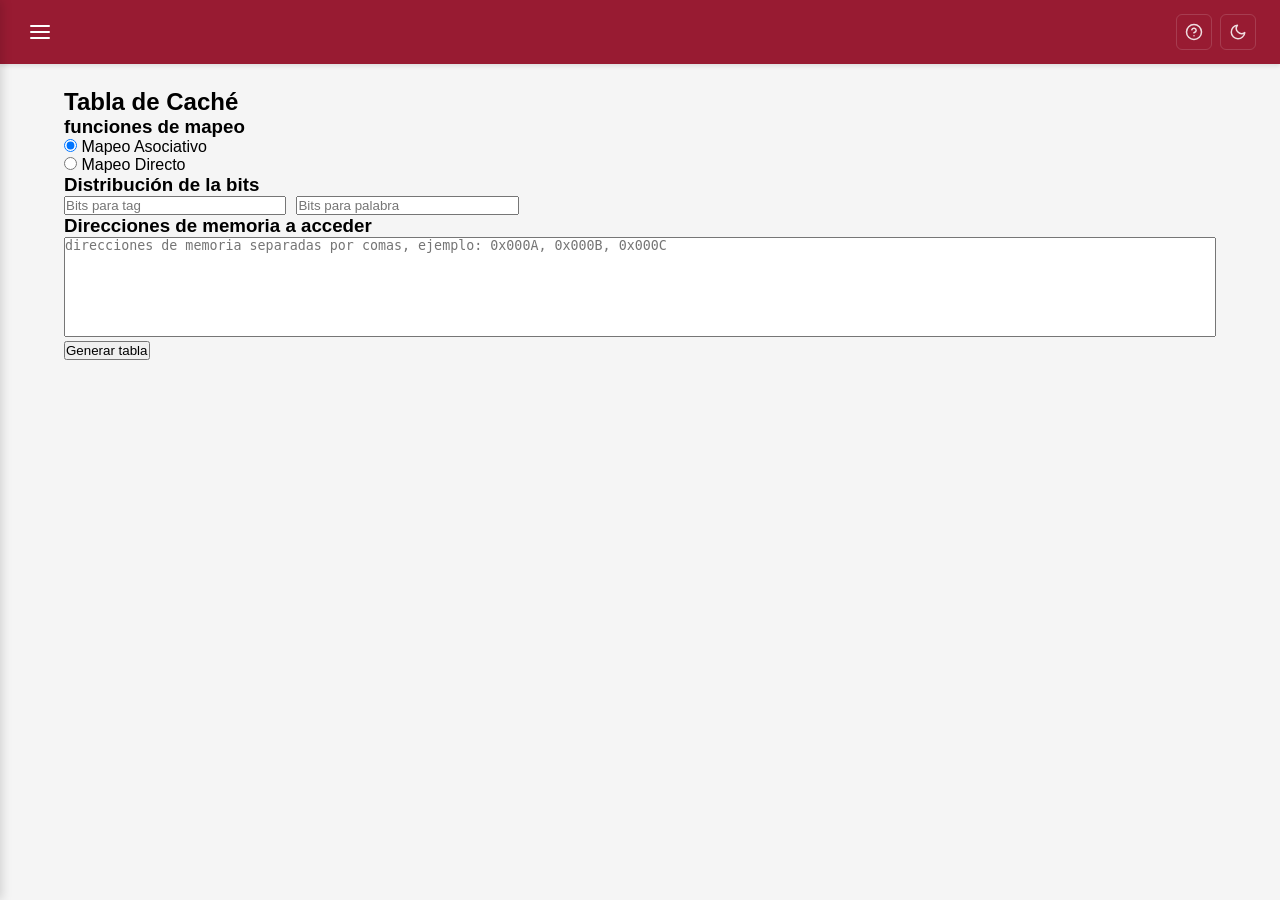
==== subPages/cache_t.html @ 1e20f5ec "added: cuadro de cache, missing:checks, aciertos/fallos, stylos" ====
<!DOCTYPE html>
<html lang="es">
<head>
    <meta charset="UTF-8">
    <meta name="viewport" content="width=device-width, initial-scale=1.0">
    <title>ORGA toolbox</title>
    <link rel="stylesheet" href="../styles/style.css">
    <link rel="stylesheet" href="../styles/style_loader.css">
</head>
<body>

    <!-- Header Principal -->
    <header class="main-header">
        <div class="header-left">
            <!-- Botón Navicon (Menú Hamburguesa) -->
            <button class="menu-button" id="menuToggle" aria-label="Abrir menú">
                <svg viewBox="0 0 24 24" fill="none" stroke="currentColor" stroke-width="2" stroke-linecap="round" stroke-linejoin="round">
                    <line x1="3" y1="12" x2="21" y2="12"></line>
                    <line x1="3" y1="6" x2="21" y2="6"></line>
                    <line x1="3" y1="18" x2="21" y2="18"></line>
                </svg>
            </button>
            <h1 class="header-title"></h1>
        </div>
        
        <div class="header-actions">
            <!-- Botón Ayuda -->
            <button class="icon-button" aria-label="Ayuda">
                <svg viewBox="0 0 24 24" fill="none" stroke="currentColor" stroke-width="2" stroke-linecap="round" stroke-linejoin="round">
                    <circle cx="12" cy="12" r="10"></circle>
                    <path d="M9.09 9a3 3 0 0 1 5.83 1c0 2-3 3-3 3"></path>
                    <line x1="12" y1="17" x2="12.01" y2="17"></line>
                </svg>
            </button>

            <!-- Botón Modo Nocturno (Alterna entre Luna y Sol) -->
            <button class="icon-button" id="themeToggle" aria-label="Cambiar modo de luz">
                <!-- Icono de Luna (se muestra en modo claro) -->
                <svg class="moon-icon" viewBox="0 0 24 24" fill="none" stroke="currentColor" stroke-width="2" stroke-linecap="round" stroke-linejoin="round">
                    <path d="M21 12.79A9 9 0 1 1 11.21 3 7 7 0 0 0 21 12.79z"></path>
                </svg>
                <!-- Icono de Sol (se muestra en modo oscuro) -->
                <svg class="sun-icon" viewBox="0 0 24 24" fill="none" stroke="currentColor" stroke-width="2" stroke-linecap="round" stroke-linejoin="round" style="display: none;">
                    <circle cx="12" cy="12" r="5"></circle>
                    <line x1="12" y1="1" x2="12" y2="3"></line>
                    <line x1="12" y1="21" x2="12" y2="23"></line>
                    <line x1="4.22" y1="4.22" x2="5.64" y2="5.64"></line>
                    <line x1="18.36" y1="18.36" x2="19.78" y2="19.78"></line>
                    <line x1="1" y1="12" x2="3" y2="12"></line>
                    <line x1="21" y1="12" x2="23" y2="12"></line>
                    <line x1="4.22" y1="19.78" x2="5.64" y2="18.36"></line>
                    <line x1="18.36" y1="5.64" x2="19.78" y2="4.22"></line>
                </svg>
            </button>
        </div>
    </header>

    <nav class="sidebar" id="sidebar">
        <div class="sidebar-header">
            <h3>Herramientas</h3>
            <button class="close-button" id="menuClose" aria-label="Cerrar menú">&times;</button>
        </div>
        <ul class="sidebar-menu">
            <li><a href="./subPages/cache_t.html">Inicio</a></li>
            <li><a href="#">Tabla de Ejecución</a></li>
            <li><a href="#">Exportar Datos</a></li>
            <li><a href="#">Importar Archivo</a></li>
            <li><a href="#">Configuración</a></li>
        </ul>
    </nav>

    <div class="sidebar-overlay" id="sidebarOverlay"></div>
    <!-- fin del header -->
    <main id="content-container">
         <section class="hero">
            <div class="hero-contenido">
                 <div class="container">
                    <h1>Tabla de Caché</h1>
                    <h3>funciones de mapeo</h3>
                    <div class="opciones-mapeo">   
                        <label>
                            <div>
                                <input id="0" type="radio" name="mapeo" value="asociativo" checked onclick="swap(1,0)">
                                <span>
                                    Mapeo Asociativo
                                </span>
                            </div>
                        </label>
                        
                        <label>
                            <div>
                                <input id="1" type="radio" name="mapeo" value="directo" onclick="swap(0,1)">
                                <span>
                                    Mapeo Directo
                                </span>
                            </div>
                        </label>
                    </div>
                    <h3>Distribución de la bits</h3>
                        <div id="campos-texto" style="display: grid; grid-template-columns: repeat(auto-fill, minmax(200px, 1fr)); gap: 10px;">
                            <input id="bit-tag" type="text" class="campo-texto" placeholder="Bits para tag">
                            <input id="bit-linea" type="text" class="campo-texto" placeholder="Bits para linea" style="display: none">
                            <input id="bit-palabra" type="text" class="campo-texto" placeholder="Bits para palabra">

                        </div>
                    <h3>Direcciones de memoria a acceder</h3>
                    <div>
                        <textarea id="dir_mem" type="text" class="campo-texto" name="direcciones-memoria"
                            rows="5" 
                            cols="40" 
                            placeholder="direcciones de memoria separadas por comas, ejemplo: 0x000A, 0x000B, 0x000C"
                            style="width: 100%; height: 100px; resize: none;"></textarea>
                    </div>
                    <div class="zona-calcular">
                        <button
                            id="button"
                            class="boton-calcular"
                            onclick="generarTabla()">
                            Generar tabla
                        </button>
                    </div>

                    <div id="t_res" class="resultado" style="display: none;">
                        <table id="tabla" class="tabla">
                            <thead id="cabecera">
                                <tr>
                                    
                                </tr>
                            </thead>
                            <tbody id="tabla-body">
                                <!-- Las filas de la tabla se generarán dinámicamente aquí -->
                            </tbody>
                        </table>
                    </div>
                </div>
            </div>
        </section>
    </main>

    <script src="../scripts/sidemenu.js"></script>
    <script src="../scripts/mode.js"></script>
    <script src="../scripts/cache_t.js"></script>
</body>
</html>
---- styles/style.css ----
* {
    margin: 0;
    padding: 0;
    box-sizing: border-box;
}

body {
    font-family: -apple-system, BlinkMacSystemFont, "Segoe UI", Roboto, sans-serif;
    background-color: #f5f5f5;
    overflow-x: hidden;
}

/* Contenedor principal del Header */
.main-header {
    display: flex;
    justify-content: space-between;
    align-items: center;
    background-color: #981b32; /* Rojo institucional */
    padding: 16px 24px;
    height: 64px;
    box-shadow: 0 2px 4px rgba(0, 0, 0, 0.1);
}

/* Sección izquierda: Menú + Título */
.header-left {
    display: flex;
    align-items: center;
    gap: 16px;
}

/* Título */
.header-title {
    color: #ffffff;
    font-size: 20px;
    font-weight: 700;
    letter-spacing: -0.3px;
}

/* Botón del Navicon (Menú) */
.menu-button {
    background: transparent;
    border: none;
    color: #ffffff;
    cursor: pointer;
    display: flex;
    align-items: center;
    justify-content: center;
    padding: 4px;
    transition: opacity 0.2s;
}

.menu-button:hover {
    opacity: 0.8;
}

.menu-button svg {
    width: 24px;
    height: 24px;
}

/* Grupo de botones a la derecha */
.header-actions {
    display: flex;
    gap: 8px;
}

/* Botones de acción individuales */
.icon-button {
    display: flex;
    align-items: center;
    justify-content: center;
    width: 36px;
    height: 36px;
    background-color: transparent;
    border: 1px solid rgba(255, 255, 255, 0.15);
    border-radius: 6px;
    color: rgba(255, 255, 255, 0.85);
    cursor: pointer;
    transition: all 0.2s ease;
}

.icon-button:hover {
    background-color: rgba(255, 255, 255, 0.1);
    color: #ffffff;
    border-color: rgba(255, 255, 255, 0.3);
}

.icon-button svg {
    width: 18px;
    height: 18px;
}

/* --- Estilos del Menú Lateral Colapsable --- */
.sidebar {
    position: fixed;
    top: 0;
    left: -280px; /* Escondido por defecto a la izquierda */
    width: 280px;
    height: 100%;
    background-color: #b9b2b2;
    box-shadow: 2px 0 10px rgba(0, 0, 0, 0.15);
    z-index: 1000;
    transition: left 0.3s ease;
    display: flex;
    flex-direction: column;
}

/* Cuando el menú está activo/abierto */
.sidebar.active {
    left: 0;
}

.sidebar-header {
    display: flex;
    justify-content: space-between;
    align-items: center;
    padding: 20px;
    border-bottom: 1px solid #eeeeee;
    background-color: #981b32;
}

.sidebar-header h3 {
    color: #ffffff;
    font-size: 18px;
}

.close-button {
    background: transparent;
    border: none;
    font-size: 28px;
    color: #888;
    cursor: pointer;
    line-height: 1;
}

.close-button:hover {
    color: #333;
}

/* Lista de navegación */
.sidebar-menu {
    list-style: none;
    padding: 10px 0;
}

.sidebar-menu li a {
    display: block;
    padding: 14px 20px;
    color: #444444;
    text-decoration: none;
    font-size: 16px;
    transition: background-color 0.2s;
}

.sidebar-menu li a:hover {
    background-color: #f1f3f5;
    color: #981b32;
}

/* Fondo opaco (Overlay) */
.sidebar-overlay {
    position: fixed;
    top: 0;
    left: 0;
    width: 100%;
    height: 100%;
    background-color: rgba(0, 0, 0, 0.4);
    z-index: 999;
    display: none;
    opacity: 0;
    transition: opacity 0.3s ease;
}

.sidebar-overlay.active {
    display: block;
    opacity: 1;
}

/* --- Variables y Estilos para Modo Oscuro --- */
body.dark-mode {
    background-color: #121212; /* Fondo general oscuro */
    color: #e0e0e0;
}

/* Cambios en el Header durante el modo oscuro */
body.dark-mode .main-header {
    background-color: #5f1020; /* Un rojo más apagado/oscuro para no lastimar la vista */
    border-top-color: #1a1a1a;
}

/* Cambios en el Menú Lateral durante el modo oscuro */
body.dark-mode .sidebar {
    background-color: #1e1e1e;
    box-shadow: 2px 0 10px rgba(0, 0, 0, 0.5);
}

body.dark-mode .sidebar-header {
    background-color: #252525;
    border-bottom-color: #333333;
}

body.dark-mode .sidebar-header h3,
body.dark-mode .close-button {
    color: #e0e0e0;
}

body.dark-mode .sidebar-menu li a {
    color: #cccccc;
}

body.dark-mode .sidebar-menu li a:hover {
    background-color: #2d2d2d;
    color: #ff4a6b; /* Resaltado más brillante en la oscuridad */
}
---- styles/style_loader.css ----
#content-container {
    padding: 24px;
    max-width: 1200px;
    margin: 0 auto;
    transition: opacity 0.3s ease;
}

.loader {
    text-align: center;
    color: #888888;
    font-size: 16px;
    margin-top: 40px;
}

.error-msg {
    color: #d32f2f;
    text-align: center;
    font-weight: 500;
}
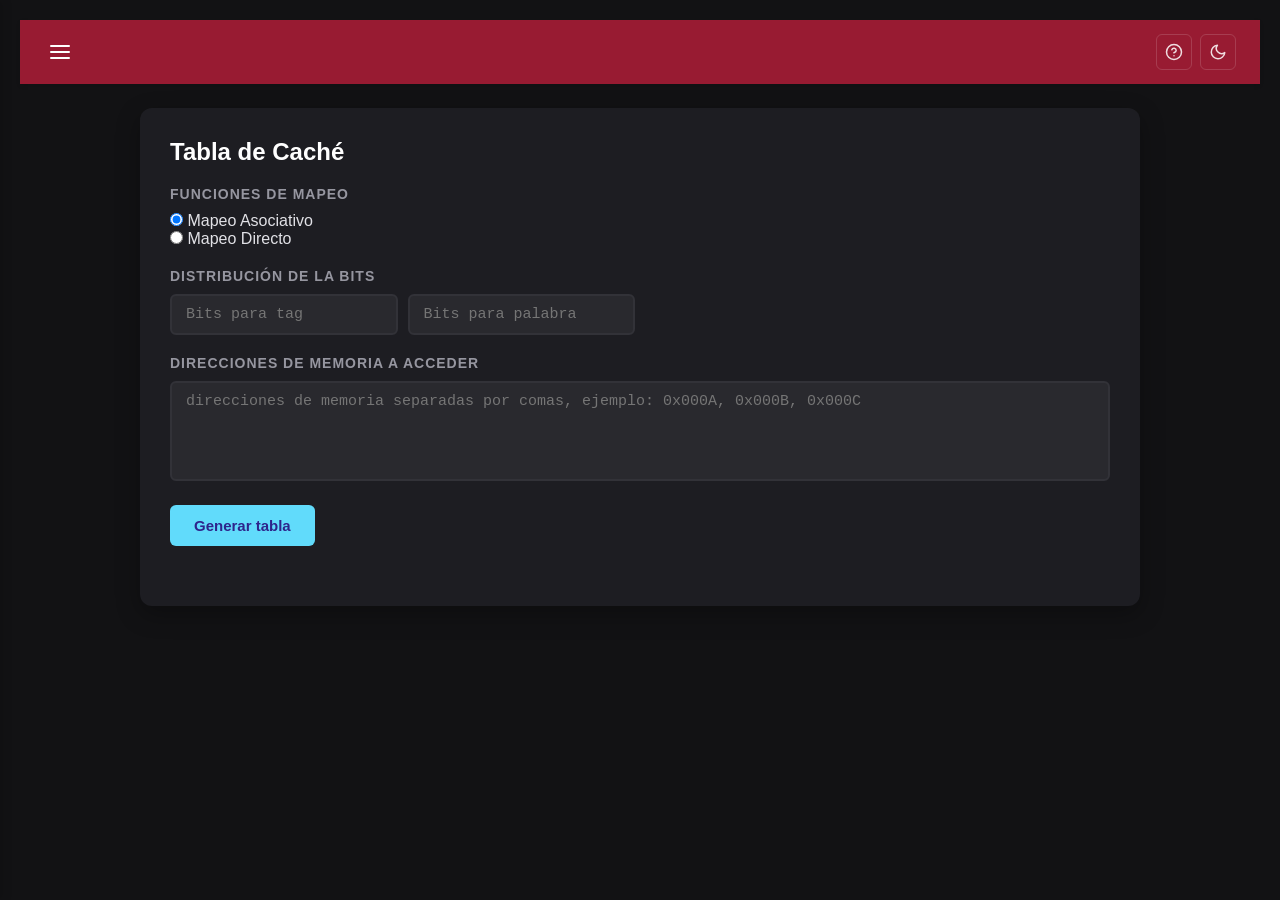
==== commit c3e49ad1: "added: stylos para la tabla de cache de aciertos y fallos" ====
--- a/subPages/cache_t.html
+++ b/subPages/cache_t.html
@@ -6,6 +6,7 @@
     <title>ORGA toolbox</title>
     <link rel="stylesheet" href="../styles/style.css">
     <link rel="stylesheet" href="../styles/style_loader.css">
+    <link rel="stylesheet" href="../styles/style_cache_t.css">
 </head>
 <body>
 
@@ -114,16 +115,16 @@
                     <div class="zona-calcular">
                         <button
                             id="button"
-                            class="boton-calcular"
+                            class="generate-btn "
                             onclick="generarTabla()">
                             Generar tabla
                         </button>
                     </div>
 
                     <div id="t_res" class="resultado" style="display: none;">
-                        <table id="tabla" class="tabla">
-                            <thead id="cabecera">
-                                <tr>
+                        <table id="tabla" class="cache-table">
+                            <thead id="cabecera" class="cache-table">
+                                <tr id="tr" class="cache-table">
                                     
                                 </tr>
                             </thead>
--- a/styles/style_cache_t.css
+++ b/styles/style_cache_t.css
@@ -0,0 +1,129 @@
+/* 1. Configuración General y Tipografía */
+body {
+    background-color: #121214;
+    color: #e1e1e6;
+    font-family: 'Segoe UI', Tahoma, Geneva, Verdana, sans-serif;
+    margin: 0;
+    padding: 20px;
+}
+
+/* Contenedor principal */
+.container {
+    max-width: 1000px;
+    margin: 0 auto;
+    background: #1d1d22;
+    padding: 30px;
+    border-radius: 12px;
+    box-shadow: 0 8px 24px rgba(0, 0, 0, 0.3);
+}
+
+/* 2. Títulos y Secciones */
+h1 {
+    color: #ffffff;
+    font-size: 24px;
+    margin-bottom: 5px;
+    font-weight: 600;
+}
+
+h3 {
+    color: #9696a0;
+    font-size: 14px;
+    text-transform: uppercase;
+    letter-spacing: 1px;
+    margin-top: 20px;
+    margin-bottom: 10px;
+}
+
+/* Opciones de Mapeo (Radio Buttons) */
+.mapping-options {
+    display: flex;
+    gap: 15px;
+    margin-bottom: 20px;
+}
+
+.mapping-options label {
+    cursor: pointer;
+    display: flex;
+    align-items: center;
+    gap: 8px;
+    font-size: 15px;
+}
+
+/* 3. Campos de Entrada (Inputs) */
+.bit-distribution {
+    display: flex;
+    gap: 15px;
+    margin-bottom: 20px;
+}
+
+input[type="text"], input[type="number"], textarea {
+    background-color: #29292e;
+    border: 2px solid #323238;
+    border-radius: 6px;
+    color: #ffffff;
+    padding: 10px 14px;
+    font-size: 15px;
+    font-family: 'Courier New', Courier, monospace; /* Ideal para datos binarios/hex */
+    transition: border-color 0.2s, box-shadow 0.2s;
+}
+
+input:focus, textarea:focus {
+    outline: none;
+    border-color: #8257e5; /* Color morado tecnológico de acento */
+    box-shadow: 0 0 0 2px rgba(130, 87, 229, 0.2);
+}
+
+/* Textarea específico para las direcciones */
+textarea.memory-addresses {
+    width: 100%;
+    height: 80px;
+    resize: vertical;
+    margin-bottom: 20px;
+    box-sizing: border-box;
+}
+
+/* 4. Botón de Acción */
+.generate-btn {
+    background-color: #61DBFB;
+    color: #2e248b;
+    border: none;
+    padding: 12px 24px;
+    font-size: 15px;
+    font-weight: bold;
+    border-radius: 6px;
+    cursor: pointer;
+    transition: background-color 0.2s, transform 0.1s;
+    display: block;
+    margin-top: 20px;
+    margin-bottom: 30px;
+}
+
+.generate-btn:hover {
+    background-color: #9466ff;
+}
+
+.generate-btn:active {
+    transform: scale(0.98);
+}
+
+/* 5. Tabla de Resultados Modernizada */
+table.cache-table {
+    width: 100%;
+    border-collapse: collapse;
+    margin-top: 15px;
+    font-family: 'Courier New', Courier, monospace;
+    font-size: 14px;
+}
+
+table.cache-table th, table.cache-table td {
+    padding: 12px 16px;
+    text-align: left;
+}
+
+table.cache-table tr {
+    border-bottom: 1px solid #29292e;
+}
+
+table.cache-table tr:hover {
+    background-color: rgba(255, 255, 255, 0.02);
+}
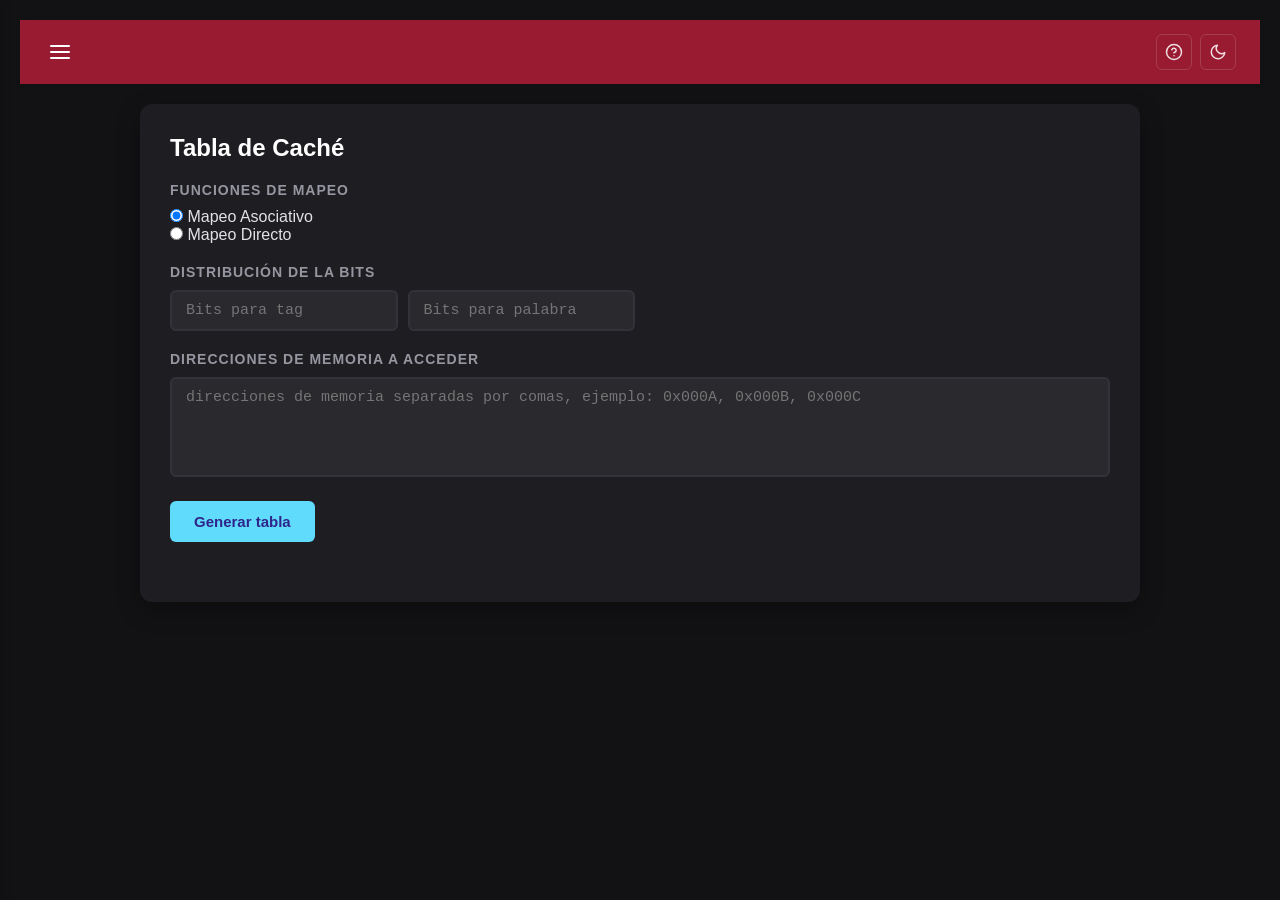
==== commit 5ef36ef9: "added: calc de cache(diagrama)" ====
--- a/subPages/cache_t.html
+++ b/subPages/cache_t.html
@@ -62,11 +62,11 @@
             <button class="close-button" id="menuClose" aria-label="Cerrar menú">&times;</button>
         </div>
         <ul class="sidebar-menu">
-            <li><a href="./subPages/cache_t.html">Inicio</a></li>
+            <li><a href="../index.html">Calculadora de Cache</a></li>
+            <li><a href="./subPages/cache_t.html">Tabla de aciertos y fallos</a></li>
             <li><a href="#">Tabla de Ejecución</a></li>
-            <li><a href="#">Exportar Datos</a></li>
-            <li><a href="#">Importar Archivo</a></li>
-            <li><a href="#">Configuración</a></li>
+            <li><a href="#">Seguimiento de pila</a></li>
+            <li><a href="#">Sistemas de numeracion</a></li>
         </ul>
     </nav>
 
--- a/styles/style_cache_t.css
+++ b/styles/style_cache_t.css
@@ -11,6 +11,7 @@
 .container {
     max-width: 1000px;
     margin: 0 auto;
+    margin-top: 20px;
     background: #1d1d22;
     padding: 30px;
     border-radius: 12px;
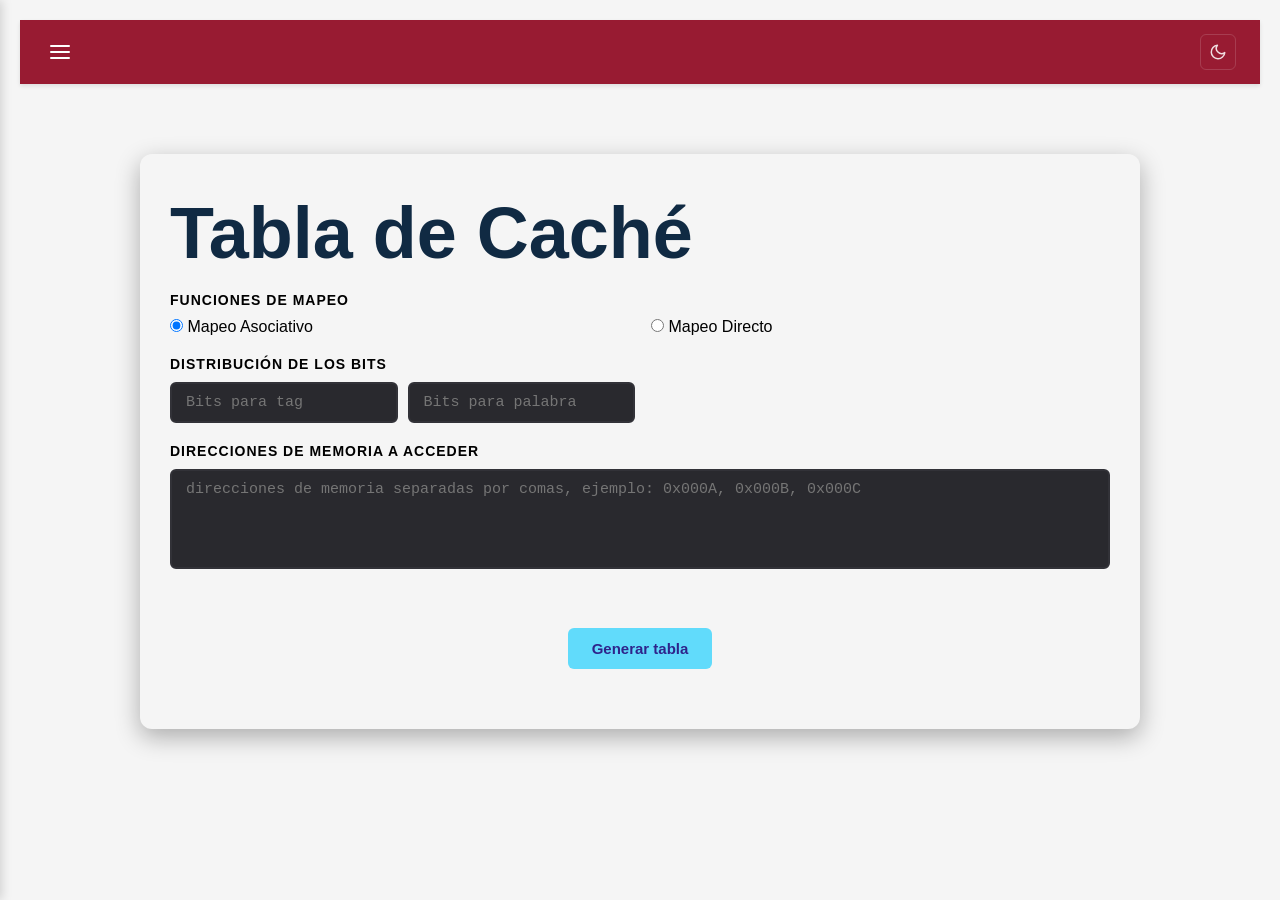
==== commit 1bd8df80: "added:styles, calculate cache distribution" ====
--- a/subPages/cache_t.html
+++ b/subPages/cache_t.html
@@ -21,19 +21,9 @@
                     <line x1="3" y1="18" x2="21" y2="18"></line>
                 </svg>
             </button>
-            <h1 class="header-title"></h1>
         </div>
         
         <div class="header-actions">
-            <!-- Botón Ayuda -->
-            <button class="icon-button" aria-label="Ayuda">
-                <svg viewBox="0 0 24 24" fill="none" stroke="currentColor" stroke-width="2" stroke-linecap="round" stroke-linejoin="round">
-                    <circle cx="12" cy="12" r="10"></circle>
-                    <path d="M9.09 9a3 3 0 0 1 5.83 1c0 2-3 3-3 3"></path>
-                    <line x1="12" y1="17" x2="12.01" y2="17"></line>
-                </svg>
-            </button>
-
             <!-- Botón Modo Nocturno (Alterna entre Luna y Sol) -->
             <button class="icon-button" id="themeToggle" aria-label="Cambiar modo de luz">
                 <!-- Icono de Luna (se muestra en modo claro) -->
@@ -97,7 +87,7 @@
                             </div>
                         </label>
                     </div>
-                    <h3>Distribución de la bits</h3>
+                    <h3>Distribución de los bits</h3>
                         <div id="campos-texto" style="display: grid; grid-template-columns: repeat(auto-fill, minmax(200px, 1fr)); gap: 10px;">
                             <input id="bit-tag" type="text" class="campo-texto" placeholder="Bits para tag">
                             <input id="bit-linea" type="text" class="campo-texto" placeholder="Bits para linea" style="display: none">
--- a/styles/style.css
+++ b/styles/style.css
@@ -212,3 +212,26 @@
     background-color: #2d2d2d;
     color: #ff4a6b; /* Resaltado más brillante en la oscuridad */
 }
+
+.generate-btn {
+    background-color: #61DBFB;
+    color: #2e248b;
+    border: none;
+    padding: 12px 24px;
+    font-size: 15px;
+    font-weight: bold;
+    border-radius: 6px;
+    cursor: pointer;
+    transition: background-color 0.2s, transform 0.1s;
+    display: block;
+    margin-top: 20px;
+    margin-bottom: 30px;
+}
+
+.generate-btn:hover {
+    background-color: #9466ff;
+}
+
+.generate-btn:active {
+    transform: scale(0.98);
+}
--- a/styles/style_loader.css
+++ b/styles/style_loader.css
@@ -0,0 +1,771 @@
+body {
+    font-family: 'Segoe UI', Tahoma, Geneva, Verdana, sans-serif;
+    margin: 0;
+    padding: 20px;
+}
+
+/* Contenedor principal */
+.container {
+    max-width: 1000px;
+    margin: 0 auto;
+    margin-top: 20px;
+    padding: 30px;
+    border-radius: 12px;
+    box-shadow: 0 8px 24px rgba(0, 0, 0, 0.3);
+}
+
+/* 2. Títulos y Secciones */
+h1 {
+    font-size: 24px;
+    margin-bottom: 5px;
+    font-weight: 600;
+}
+
+h3 {
+    font-size: 14px;
+    text-transform: uppercase;
+    letter-spacing: 1px;
+    margin-top: 20px;
+    margin-bottom: 10px;
+}
+
+.memP {
+  width: 200px;
+  height: 400px;
+  background-color: rgba(6, 5, 5, 0.259);
+  margin-top: 20px;
+  margin-bottom: 20px;
+  border-color: black;
+  border-width: 3px;
+  background: linear-gradient(to bottom right, 
+    transparent 50%, 
+    rgba(6, 5, 5, 0.259), 
+    rgba(6, 5, 5, 0.259), 
+    transparent 51%
+  );
+}
+
+.memC {
+    width: 400px;
+    height: 200px;
+    background-color: rgba(165, 42, 42, 0.259);
+    margin-top: 20px;
+    margin-bottom: 20px;
+}
+
+.leftB {
+    width: 20px;
+    margin-top: 20px;
+    margin-bottom: 20px;
+    margin-right: 10px;
+    height: 400px;
+    border-top-left-radius: 20px;
+    border-bottom-left-radius: 20px;
+    background-color:coral
+}
+
+.bloq {
+    margin-top: 20px;
+    margin-bottom: 20px;
+    margin-left: 10px;
+    width: 20px;
+    border-top-right-radius: 20px;
+    border-bottom-right-radius: 20px;
+    background-color: aqua;
+    height: 150px;
+}
+
+.lines {
+    margin-top: 20px;
+    margin-bottom: 20px;
+    margin-left: 10px;
+    width: 20px;
+    border-top-right-radius: 20px;
+    border-bottom-right-radius: 20px;
+    background-color: aqua;
+    height: 200px;
+}
+
+.cellCap {
+    margin-top: 0px;
+    margin-bottom: 20px;
+    margin-left: 28px;
+    width: 200px;
+    border-bottom-left-radius: 20px;
+    border-bottom-right-radius: 20px;
+    background-color: aqua;
+    height: 20px;
+}
+
+.lineCap {
+    margin-top: 0px;
+    margin-bottom: 20px;
+    margin-left: 0px;
+    width: 400px;
+    border-bottom-left-radius: 20px;
+    border-bottom-right-radius: 20px;
+    background-color: aqua;
+    height: 20px;
+}
+.cacheContainer {
+    display: block;
+    margin-top: 120px;
+    margin-left: 30px;
+}
+
+.hero-contenido {
+    width: min(1000px, 92%);
+    margin: auto;
+}
+
+.etiqueta, .seccion-titulo > span, .resultado-titulo span {
+    display: inline-block;
+
+    color: #2563eb;
+    font-size:0.78rem;
+    font-weight: 800;
+    letter-spacing: 1.5px;
+}
+
+.hero h1 {
+    max-width: 800px;
+    margin-top: 12px;
+    color:#102a43;
+    font-size: clamp(2.4rem, 6vw, 4.5rem);
+    line-height: 1.05;
+}
+
+.hero p {
+    max-width: 650px;
+    margin-top: 22px;
+    color: #52677d;
+    font-size: 1.1rem;
+}
+
+.seccion {
+    width: min(1100px, 92%);
+    margin: auto;
+    padding: 75px 0;
+}
+
+.seccion-titulo {
+    text-align: center;
+    margin-bottom: 38px;
+}
+
+.seccion-titulo h2 {
+    color:#102a43;
+    font-size: clamp(1.7rem, 4vw, 2.4rem);
+    margin-top: 6px;
+}
+
+.seccion-titulo p {
+    max-width: 650px;
+    margin: 10px auto 0;
+    color: #627d98;
+}
+
+.datos-titulo {
+    margin-top: 75px;
+}
+
+.opciones-mapeo {
+    display: grid;
+    grid-template-columns: repeat(2, 1fr);
+    gap: 22px;
+}
+
+.opcion-mapeo {
+    position: relative;
+    display: block;
+    cursor: pointer;
+}
+
+.opcion-mapeo input {
+    position: absolute;
+    opacity: 0;
+}
+
+.opcion-contenido {
+    min-height: 190px;
+    padding: 30px;
+    background: #ffffff;
+    border: 2px solid #d8e3ee;
+    border-radius: 20px;
+
+    display: flex;
+    align-items: flex-start;
+    gap: 22px;
+    box-shadow: 0 8px 25px rgba(16, 42, 67, 0.06);
+
+    transition: 
+        transform 0.25s ease,
+        border-color 0.25s ease,
+        box-shadow 0.25s ease;
+}
+
+.opcion-contenido:hover {
+    transform: translateY(-4px);
+    box-shadow: 0 14px 35px rgba(16, 42, 67, 0.1);
+}
+
+.opcion-mapeo input:checked + .opcion-contenido {
+    border-color: #2563eb;
+    background:
+        linear-gradient(
+            135deg,
+            #ffffff,
+            #eef7ff
+        );
+    box-shadow: 0 12px 35px rgba(37, 99, 235, 0.14);
+}
+
+.icono-mapeo {
+    min-width: 58px;
+    height: 58px;
+    display: flex;
+    align-items: center;
+    justify-content: center;
+    border-radius: 16px;
+    background: #e8f4ff;
+    color: #2563eb;
+    font-size: 1.8rem;
+    font-weight: 700;
+}
+
+.opcion-contenido h3 {
+    color: #102a43;
+    font-size: 1.25rem;
+    margin-bottom: 8px;
+}
+
+.opcion-contenido p {
+    color: #627d98;
+}
+
+.contenedor-memorias {
+    display: grid;
+    grid-template-columns: repeat(2, 1fr);
+    gap: 25px;
+}
+
+.tarjeta-memoria {
+    background: #ffffff;
+    border: 1px solid #d8e3ee;
+    border-radius: 20px;
+    padding: 30px;
+
+    box-shadow: 0 8px 25px rgba(16, 42, 67, 0.06);
+}
+
+.titulo-memoria {
+    display: flex;
+    align-items: center;
+    gap: 15px;
+    margin-bottom: 28px;
+}
+
+.titulo-memoria h3 {
+    color: #102a43;
+    font-size: 1.25rem;
+}
+
+.titulo-memoria p {
+    color: #829ab1;
+    font-size: 0.85rem;
+}
+
+.icono-memoria {
+    width: 48px;
+    height: 48px;
+    display: flex;
+    align-items: center;
+    justify-content: center;
+    border-radius: 14px;
+    background: #eaf2ff;
+    color: #2563eb;
+    font-size: 1.2rem;
+    font-weight: 800;
+}
+
+.icono-memoria.cache {
+    background: #e6f9ff;
+    color: #0891b2;
+}
+
+.campos {
+    display: flex;
+    flex-direction: column;
+    gap: 20px;
+}
+
+.campo {
+    display: flex;
+    flex-direction: column;
+    gap: 7px;
+}
+
+.campo label {
+    color: #334e68;
+    font-size: 0.9rem;
+    font-weight: 700;
+}
+
+.campo input, .campo select {
+    width: 100%;
+    height: 46px;
+    border: 1px solid #cbd8e5;
+    border-radius: 10px;
+    background: #fbfdff;
+    color: #172b4d;
+    padding: 0 13px;
+    outline: none;
+    transition: 0.2s ease;
+}
+
+.campo input:focus, .campo select:focus {
+    border-color: #2563eb;
+    box-shadow: 0 0 0 3px rgb(37, 99, 235, 0.1);
+    background: #ffffff;
+}
+
+.campo-grupo {
+    display: grid;
+    grid-template-columns: 1fr 120px;
+    gap: 10px;
+}
+
+.zona-calcular {
+    display: flex;
+    justify-content: center;
+    margin-top: 35px;
+}
+
+.boton-calcular {
+    min-width: 210px;
+    border: none;
+    border-radius: 13px;
+    padding: 14px 22px;
+    background: linear-gradient(135deg, #2563eb, #38bdf8);
+    color: #ffffff;
+    font-size: 1rem;
+    font-weight: 700;
+    cursor: pointer;
+    display: flex;
+    align-items: center;
+    justify-content: center;
+    gap: 20px;
+    box-shadow: 0 10px 25px rgba(37, 99, 235, 0.25);
+    transition: 0.25s ease;
+}
+
+.boton-calcular:hover {
+    transform: translateY(-3px);
+    box-shadow: 0 15px 30px rgba(37, 99, 235, 0.3);
+}
+
+.boton-calcular .flecha {
+    font-size: 1.3rem;
+}
+
+.tarjeta-resultado {
+    width: min(900px, 92%);
+    margin: 10px auto 70px;
+    padding: 30px;
+    background: #ffffff;
+    border: 1px solid #cfe0ef;
+    border-radius: 20px;
+    box-shadow: 0 10px 30px rgba(16, 42, 67, 0.08);
+    display: none;
+}
+
+.tarjeta-resultado.activo {
+    display: block;
+}
+
+.resultado-titulo {
+    display: flex;
+    align-items: center;
+    gap: 15px;
+    padding-bottom: 20px;
+    border-bottom: 1px solid #e5edf5;
+}
+
+.resultado-icono {
+    width: 45px;
+    height: 45px;
+    display: flex;
+    align-items: center;
+    justify-content: center;
+    border-radius: 50%;
+    background: #dcfce7;
+    color: #16a34a;
+    font-weight: bold;
+    font-size: 1.3rem;
+}
+
+.resultado-titulo h2 {
+    color: #102a43;
+}
+
+.tarjeta-resultado ul {
+    padding: 20px 0 0 20px;
+    color: #486581;
+}
+
+.informacion {
+    padding-bottom: 100px;
+}
+
+.info-grid {
+    display: grid;
+    grid-template-columns: repeat(2, 1fr);
+    gap: 24px;
+}
+
+.info-card {
+    background: #ffffff;
+    border: 1px solid #dce7f2;
+    border-radius: 20px;
+    padding: 30px;
+    box-shadow: 0 8px 25px rgba(16, 42, 67, 0.05);
+}
+
+.info-icono {
+    width: 45px;
+    height: 45px;
+    display: flex;
+    align-items: center;
+    justify-content: center;
+    border-radius: 13px;
+    background: #eff6ff;
+    color: #2563eb;
+    margin-bottom: 18px;
+    font-size: 1.3rem;
+    font-weight: bold;
+}
+
+.info-card h3 {
+    color: #102a43;
+    margin-bottom: 8px;
+}
+
+.info-card p {
+    color: #627d98;
+}
+
+
+
+main {
+    max-width: 1200px;
+    margin: 0 auto;
+    padding: 50px 30px;
+}
+
+main h1 {
+    font-size: 2.2rem;
+}
+
+@media screen and (max-width: 800px) {
+    .header-contenido {
+        min-height: 65px;
+    }
+
+    .menu {
+        display: none;
+        position: absolute;
+        top: 65px;
+        left: 0;
+        right: 0;
+
+        background: #ffffff;
+
+        flex-direction: column;
+        border-bottom: 1px solid #dce7f2;
+        box-shadow: 0 10px 20px rgba(16, 42, 67, 0.08);
+
+        padding: 15px;
+    }
+
+    .menu a {
+        width: 100%;
+        text-align: center;
+    }
+
+    .menu.active {
+        display: flex;
+    }
+
+    .menu-toggle {
+        display: block;
+    }
+
+    main {
+        padding: 35px 20px;
+    }
+
+    main h1 {
+        font-size: 1.7rem;
+    }
+}
+
+.selector-vista {
+    width: 100%;
+    margin: 0 auto 35px;
+    text-align: center;
+}
+
+.selector-vista > span {
+    display: block;
+    color: #2563eb;
+    font-size: 0.78rem;
+    font-weight: 800;
+    letter-spacing: 1.5px;
+    margin-bottom: 12px;
+}
+
+.selector-vista-opciones {
+    display: inline-flex;
+    gap: 8px;
+    padding: 6px;
+    background: #ffffff;
+    border: 1px solid #d8e3ee;
+    border-radius: 14px;
+    box-shadow: 0 5px 18px rgba(16, 42, 67, 0.06);
+}
+
+.selector-vista-opciones label {
+    cursor: pointer;
+}
+
+.selector-vista-opciones input {
+    display: none;
+}
+
+.selector-vista-opciones label span {
+    display: block;
+    padding: 10px 22px;
+    border-radius: 9px;
+    color: #486581;
+    font-weight: 700;
+    transition: 0.2s ease;
+}
+
+.selector-vista-opciones input:checked + span {
+    background: #2563eb;
+    color: white;
+}
+
+.vista-cajas {
+    display: none;
+}
+
+.vista-cajas.activa {
+    display: block;
+}
+
+.vista-lista.oculta {
+    display: none;
+}
+
+
+/* diseño de cajas */
+
+.diagram-container-cajas {
+    position: relative;
+    width: 104%;
+    /* min-height: 500px; */
+    display: flex;
+    justify-content: center;
+    /* align-items: flex-start; */
+    /* overflow-x: auto; */
+    padding: 10px;
+}
+
+.container-cajas {
+    display: grid;
+    grid-template-columns: 450px 450px;
+    justify-content: center;
+}
+
+.column-cajas {
+    padding: 20px;
+    width: 450px;
+    height: 450px;
+}
+
+/* MEMORIA PRINCIPAL */
+
+.mem-principal-box {
+    position: relative;
+    width: 187px;
+    left: 178px;
+    height: 80%;
+    border: 3px solid #102a43;
+    background: linear-gradient(
+            to bottom right,
+            transparent calc(50% - 1px),
+            #9fb3c8 calc(50% - 1px),
+            #9fb3c8 calc(50% + 1px),
+            transparent calc(50% + 1px)
+        );
+}
+
+/* MEMORIA CACHE */
+
+.mem-cache-box {
+    position: relative;
+    top: 140px;
+    width: 200px;
+    height: 100px;
+
+    border: 3px solid #102a43;
+
+    background:
+        linear-gradient(
+            to bottom right,
+            transparent calc(50% - 1px),
+            #9fb3c8 calc(50% - 1px),
+            #9fb3c8 calc(50% + 1px),
+            transparent calc(50% + 1px)
+        );
+}
+
+/* CAMPOS INTERNOS */
+
+.text-box-s,
+.text-box {
+    border: 2px solid #102a43;
+    padding: 4px 8px;
+    font-size: 14px;
+    background: #ffffff;
+    color: #172b4d;
+    text-align: center;
+    border-radius: 6px;
+}
+
+.text-box {
+    min-width: 100px;
+    width: 80px;
+}
+
+.box-internal-mp {
+    position: relative;
+    top: 43%;
+    left: 0;
+    margin: 8px;
+    width: 80%;
+}
+
+.box-internal-mc {
+    position: relative;
+    top: 40%;
+    left: 5px;
+}
+
+.bracket {
+    border: 2px solid #102a43;
+}
+
+/* CORCHETES */
+
+.bracket-left-mp {
+    border-right-color: transparent;
+    width: 12px;
+    height: 330px;
+    position: relative;
+    bottom: 404px;
+    left: 155px;
+}
+
+.bracket-right-top-mp {
+    border-left-color: transparent;
+    width: 15px;
+    height: 75px;
+    position: relative;
+    bottom: 327px;
+    left: 370px;
+}
+
+.bracket-right-mc {
+    position: relative;
+    border-left-color: transparent;
+    width: 15px;
+    height: 100px;
+    top: 25px;
+    left: 215px;
+}
+
+.bracket-bottom-mc {
+    position: relative;
+    top: 150px;
+    border-top-color: transparent;
+    width: 202px;
+    height: 15px;
+    left: 0;
+}
+
+.bracket-bottom-mp {
+    position: relative;
+    bottom: 400px;
+    border-top-color: transparent;
+    width: 187px;
+    height: 15px;
+    left: 178px;
+}
+
+.bottom-box {
+    position: relative;
+    left: -5px;
+}
+
+/* SELECTORES DE UNIDAD DEL DIAGRAMA */
+
+.container-cajas select {
+    width: 65px;
+    height: 28px;
+
+    border: 1px solid #cbd8e5;
+    border-radius: 6px;
+
+    background: #ffffff;
+    color: #172b4d;
+}
+
+/* CONTENEDORES LINEALES */
+
+.container-cajas .contenedor-lineal {
+    position: relative;
+    top: 43%;
+    left: -5px;
+
+    display: flex;
+    align-items: center;
+    gap: 0;
+}
+
+@media screen and (max-width: 900px) {
+
+    body {
+        min-width: 900px;
+        overflow-x: auto;
+    }
+
+    .header {
+        min-width: 900px;
+    }
+
+    main {
+        min-width: 900px;
+    }
+}
+
+@media screen and (max-width: 950px) {
+
+    .container-cajas {
+        grid-template-columns: 450px 450px;
+        position: relative;
+        left: 7px;
+    }
+
+}
--- a/styles/style_cache_t.css
+++ b/styles/style_cache_t.css
@@ -1,7 +1,5 @@
 /* 1. Configuración General y Tipografía */
 body {
-    background-color: #121214;
-    color: #e1e1e6;
     font-family: 'Segoe UI', Tahoma, Geneva, Verdana, sans-serif;
     margin: 0;
     padding: 20px;
@@ -12,7 +10,6 @@
     max-width: 1000px;
     margin: 0 auto;
     margin-top: 20px;
-    background: #1d1d22;
     padding: 30px;
     border-radius: 12px;
     box-shadow: 0 8px 24px rgba(0, 0, 0, 0.3);
@@ -20,14 +17,12 @@
 
 /* 2. Títulos y Secciones */
 h1 {
-    color: #ffffff;
     font-size: 24px;
     margin-bottom: 5px;
     font-weight: 600;
 }
 
 h3 {
-    color: #9696a0;
     font-size: 14px;
     text-transform: uppercase;
     letter-spacing: 1px;
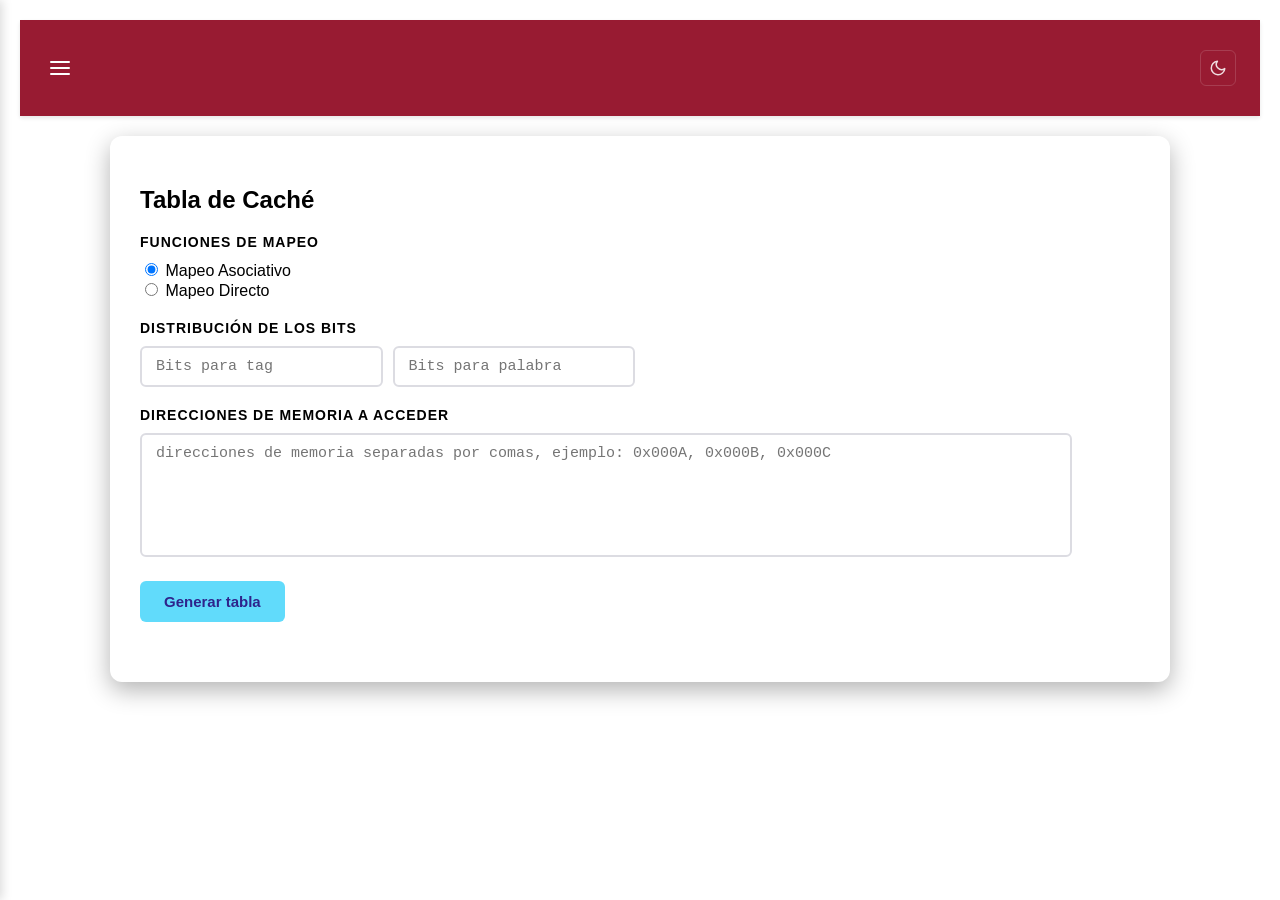
==== commit 0109732e: "ajustes de vista" ====
--- a/subPages/cache_t.html
+++ b/subPages/cache_t.html
@@ -4,8 +4,7 @@
     <meta charset="UTF-8">
     <meta name="viewport" content="width=device-width, initial-scale=1.0">
     <title>ORGA toolbox</title>
-    <link rel="stylesheet" href="../styles/style.css">
-    <link rel="stylesheet" href="../styles/style_loader.css">
+    <link rel="stylesheet" href="../styles/style_g.css">
     <link rel="stylesheet" href="../styles/style_cache_t.css">
 </head>
 <body>
@@ -100,12 +99,12 @@
                             rows="5" 
                             cols="40" 
                             placeholder="direcciones de memoria separadas por comas, ejemplo: 0x000A, 0x000B, 0x000C"
-                            style="width: 100%; height: 100px; resize: none;"></textarea>
+                            style="width: 90%; height: 100px; resize: none;"></textarea>
                     </div>
                     <div class="zona-calcular">
                         <button
                             id="button"
-                            class="generate-btn "
+                            class="btn"
                             onclick="generarTabla()">
                             Generar tabla
                         </button>
--- a/styles/style_g.css
+++ b/styles/style_g.css
@@ -0,0 +1,353 @@
+body {
+    font-family: 'Segoe UI', Tahoma, Geneva, Verdana, sans-serif;
+    margin: 0;
+    padding: 20px;
+}
+/*
+body {
+    font-family: -apple-system, BlinkMacSystemFont, "Segoe UI", Roboto, sans-serif;
+    background-color: #f5f5f5;
+    overflow-x: hidden;
+}
+*/
+.container {
+    max-width: 1000px;
+    margin: 0 auto;
+    margin-top: 20px;
+    padding: 30px;
+    border-radius: 12px;
+    box-shadow: 0 8px 24px rgba(0, 0, 0, 0.3);
+}
+
+/* 2. Títulos y Secciones */
+h1 {
+    font-size: 24px;
+    margin-bottom: 5px;
+    font-weight: 600;
+}
+
+h3 {
+    font-size: 14px;
+    text-transform: uppercase;
+    letter-spacing: 1px;
+    margin-top: 20px;
+    margin-bottom: 10px;
+}
+
+/* Contenedor principal del Header */
+.main-header {
+    display: flex;
+    justify-content: space-between;
+    align-items: center;
+    background-color: #981b32; /* Rojo institucional */
+    padding: 16px 24px;
+    height: 64px;
+    box-shadow: 0 2px 4px rgba(0, 0, 0, 0.1);
+}
+
+/* Sección izquierda: Menú + Título */
+.header-left {
+    display: flex;
+    align-items: center;
+    gap: 16px;
+}
+
+/* Título */
+.header-title {
+    color: #ffffff;
+    font-size: 20px;
+    font-weight: 700;
+    letter-spacing: -0.3px;
+}
+
+/* Botón del Navicon (Menú) */
+.menu-button {
+    background: transparent;
+    border: none;
+    color: #ffffff;
+    cursor: pointer;
+    display: flex;
+    align-items: center;
+    justify-content: center;
+    padding: 4px;
+    transition: opacity 0.2s;
+}
+
+.menu-button:hover {
+    opacity: 0.8;
+}
+
+.menu-button svg {
+    width: 24px;
+    height: 24px;
+}
+
+/* Grupo de botones a la derecha */
+.header-actions {
+    display: flex;
+    gap: 8px;
+}
+
+/* Botones de acción individuales */
+.icon-button {
+    display: flex;
+    align-items: center;
+    justify-content: center;
+    width: 36px;
+    height: 36px;
+    background-color: transparent;
+    border: 1px solid rgba(255, 255, 255, 0.15);
+    border-radius: 6px;
+    color: rgba(255, 255, 255, 0.85);
+    cursor: pointer;
+    transition: all 0.2s ease;
+}
+
+.icon-button:hover {
+    background-color: rgba(255, 255, 255, 0.1);
+    color: #ffffff;
+    border-color: rgba(255, 255, 255, 0.3);
+}
+
+.icon-button svg {
+    width: 18px;
+    height: 18px;
+}
+
+/* --- Estilos del Menú Lateral Colapsable --- */
+.sidebar {
+    position: fixed;
+    top: 0;
+    left: -280px; /* Escondido por defecto a la izquierda */
+    width: 280px;
+    height: 100%;
+    background-color: #b9b2b2;
+    box-shadow: 2px 0 10px rgba(0, 0, 0, 0.15);
+    z-index: 1000;
+    transition: left 0.3s ease;
+    display: flex;
+    flex-direction: column;
+}
+
+/* Cuando el menú está activo/abierto */
+.sidebar.active {
+    left: 0;
+}
+
+.sidebar-header {
+    display: flex;
+    justify-content: space-between;
+    align-items: center;
+    padding: 20px;
+    border-bottom: 1px solid #eeeeee;
+    background-color: #981b32;
+}
+
+.sidebar-header h3 {
+    color: #ffffff;
+    font-size: 18px;
+}
+
+.close-button {
+    background: transparent;
+    border: none;
+    font-size: 28px;
+    color: #888;
+    cursor: pointer;
+    line-height: 1;
+}
+
+.close-button:hover {
+    color: #333;
+}
+
+/* Lista de navegación */
+.sidebar-menu {
+    list-style: none;
+    padding: 10px 0;
+}
+
+.sidebar-menu li a {
+    display: block;
+    padding: 14px 20px;
+    color: #444444;
+    text-decoration: none;
+    font-size: 16px;
+    transition: background-color 0.2s;
+}
+
+.sidebar-menu li a:hover {
+    background-color: #f1f3f5;
+    color: #981b32;
+}
+
+/* Fondo opaco (Overlay) */
+.sidebar-overlay {
+    position: fixed;
+    top: 0;
+    left: 0;
+    width: 100%;
+    height: 100%;
+    background-color: rgba(0, 0, 0, 0.4);
+    z-index: 999;
+    display: none;
+    opacity: 0;
+    transition: opacity 0.3s ease;
+}
+
+.sidebar-overlay.active {
+    display: block;
+    opacity: 1;
+}
+
+
+/* Opciones de Mapeo (Radio Buttons) */
+.mapping-options {
+    display: flex;
+    gap: 15px;
+    margin-bottom: 20px;
+}
+
+.mapping-options label {
+    cursor: pointer;
+    display: flex;
+    align-items: center;
+    gap: 8px;
+    font-size: 15px;
+}
+
+input[type="text"], input[type="number"], textarea {
+    background-color: #ffffff;
+    border: 2px solid #dcdce2;
+    border-radius: 6px;
+    color: #121214;
+    padding: 10px 14px;
+    font-size: 15px;
+    font-family: 'Courier New', Courier, monospace; /* Ideal para datos binarios/hex */
+    transition: border-color 0.2s, box-shadow 0.2s;
+}
+
+
+/* --- Variables y Estilos para Modo Oscuro --- */
+body.dark-mode {
+    background-color: #121212; /* Fondo general oscuro */
+    color: #e0e0e0;
+}
+
+/* Cambios en el Header durante el modo oscuro */
+body.dark-mode .main-header {
+    background-color: #5f1020; /* Un rojo más apagado/oscuro para no lastimar la vista */
+    border-top-color: #1a1a1a;
+}
+
+/* Cambios en el Menú Lateral durante el modo oscuro */
+body.dark-mode .sidebar {
+    background-color: #1e1e1e;
+    box-shadow: 2px 0 10px rgba(0, 0, 0, 0.5);
+}
+
+body.dark-mode .sidebar-header {
+    background-color: #252525;
+    border-bottom-color: #333333;
+}
+
+body.dark-mode .sidebar-header h3,
+body.dark-mode .close-button {
+    color: #e0e0e0;
+}
+
+body.dark-mode .sidebar-menu li a {
+    color: #cccccc;
+}
+
+body.dark-mode .sidebar-menu li a:hover {
+    background-color: #2d2d2d;
+    color: #ff4a6b; /* Resaltado más brillante en la oscuridad */
+}
+body.dark-mode input {
+    background-color: #29292e;
+    border: 2px solid #323238;
+    border-radius: 6px;
+    color: #ffffff;
+    padding: 10px 14px;
+    font-size: 15px;
+    font-family: 'Courier New', Courier, monospace; /* Ideal para datos binarios/hex */
+    transition: border-color 0.2s, box-shadow 0.2s;
+}
+
+body.dark-mode textarea {
+    background-color: #29292e;
+    border: 2px solid #323238;
+    border-radius: 6px;
+    color: #ffffff;
+    padding: 10px 14px;
+    font-size: 15px;
+    font-family: 'Courier New', Courier, monospace; /* Ideal para datos binarios/hex */
+    transition: border-color 0.2s, box-shadow 0.2s;
+}
+
+.btn {
+    background-color: #61DBFB;
+    color: #2e248b;
+    border: none;
+    padding: 12px 24px;
+    font-size: 15px;
+    font-weight: bold;
+    border-radius: 6px;
+    cursor: pointer;
+    transition: background-color 0.2s, transform 0.1s;
+    display: block;
+    margin-top: 20px;
+    margin-bottom: 30px;
+}
+
+.btn:hover {
+    background-color: #9466ff;
+}
+
+.btn:active {
+    transform: scale(0.98);
+}
+
+@media screen and (max-width: 800px) {
+    .header-contenido {
+        min-height: 65px;
+    }
+
+    .menu {
+        display: none;
+        position: absolute;
+        top: 65px;
+        left: 0;
+        right: 0;
+
+        background: #ffffff;
+
+        flex-direction: column;
+        border-bottom: 1px solid #dce7f2;
+        box-shadow: 0 10px 20px rgba(16, 42, 67, 0.08);
+
+        padding: 15px;
+    }
+
+    .menu a {
+        width: 100%;
+        text-align: center;
+    }
+
+    .menu.active {
+        display: flex;
+    }
+
+    .menu-toggle {
+        display: block;
+    }
+
+    main h1 {
+        font-size: 1.7rem;
+    }
+
+    main table {
+        width: 80%;
+    }
+}
--- a/styles/style_cache_t.css
+++ b/styles/style_cache_t.css
@@ -1,50 +1,3 @@
-/* 1. Configuración General y Tipografía */
-body {
-    font-family: 'Segoe UI', Tahoma, Geneva, Verdana, sans-serif;
-    margin: 0;
-    padding: 20px;
-}
-
-/* Contenedor principal */
-.container {
-    max-width: 1000px;
-    margin: 0 auto;
-    margin-top: 20px;
-    padding: 30px;
-    border-radius: 12px;
-    box-shadow: 0 8px 24px rgba(0, 0, 0, 0.3);
-}
-
-/* 2. Títulos y Secciones */
-h1 {
-    font-size: 24px;
-    margin-bottom: 5px;
-    font-weight: 600;
-}
-
-h3 {
-    font-size: 14px;
-    text-transform: uppercase;
-    letter-spacing: 1px;
-    margin-top: 20px;
-    margin-bottom: 10px;
-}
-
-/* Opciones de Mapeo (Radio Buttons) */
-.mapping-options {
-    display: flex;
-    gap: 15px;
-    margin-bottom: 20px;
-}
-
-.mapping-options label {
-    cursor: pointer;
-    display: flex;
-    align-items: center;
-    gap: 8px;
-    font-size: 15px;
-}
-
 /* 3. Campos de Entrada (Inputs) */
 .bit-distribution {
     display: flex;
@@ -52,16 +5,6 @@
     margin-bottom: 20px;
 }
 
-input[type="text"], input[type="number"], textarea {
-    background-color: #29292e;
-    border: 2px solid #323238;
-    border-radius: 6px;
-    color: #ffffff;
-    padding: 10px 14px;
-    font-size: 15px;
-    font-family: 'Courier New', Courier, monospace; /* Ideal para datos binarios/hex */
-    transition: border-color 0.2s, box-shadow 0.2s;
-}
 
 input:focus, textarea:focus {
     outline: none;
@@ -77,31 +20,6 @@
     margin-bottom: 20px;
     box-sizing: border-box;
 }
-
-/* 4. Botón de Acción */
-.generate-btn {
-    background-color: #61DBFB;
-    color: #2e248b;
-    border: none;
-    padding: 12px 24px;
-    font-size: 15px;
-    font-weight: bold;
-    border-radius: 6px;
-    cursor: pointer;
-    transition: background-color 0.2s, transform 0.1s;
-    display: block;
-    margin-top: 20px;
-    margin-bottom: 30px;
-}
-
-.generate-btn:hover {
-    background-color: #9466ff;
-}
-
-.generate-btn:active {
-    transform: scale(0.98);
-}
-
 /* 5. Tabla de Resultados Modernizada */
 table.cache-table {
     width: 100%;
